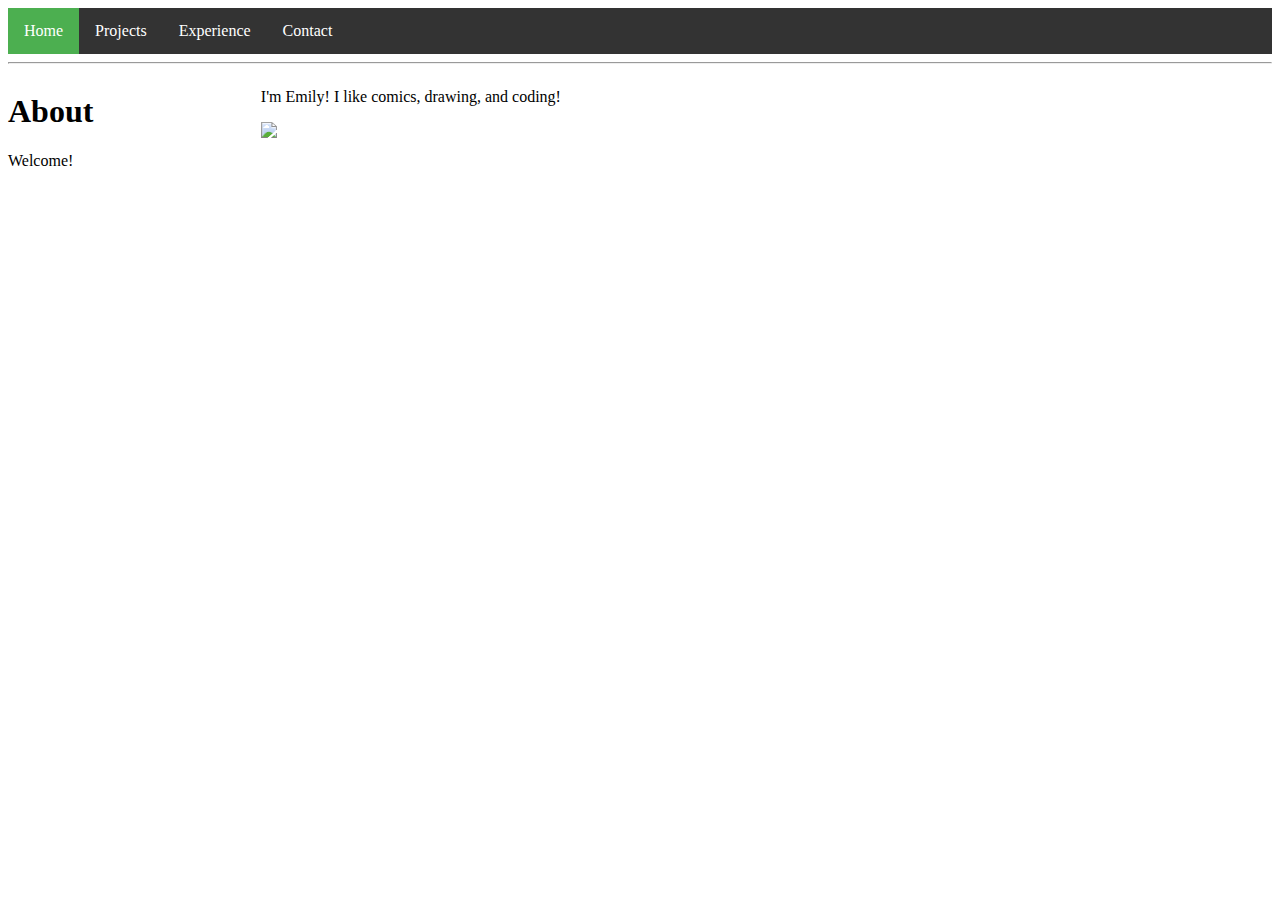
==== index.html @ 3ecdfb92 "learning how this works still" ====
<!DOCTYPE html>
<html>
<head>

<title>Emily's Web Server</title>
<link rel="stylesheet" href="lab-1.css">
</head>
<body>

<nav>
 <ul>
  <li><a class="active" href="index.html">Home</a></li>
  <li><a href="projects.html">Projects</a></li>
  <li><a href="experience.html">Experience</a></li>
  <li><a href="contact.html">Contact</a></li>
 </ul>
</nav>

<hr>

</body>
<section>
   <aside>
      <h1>About</h1>
      <p>Welcome!</p>
   </aside>
   <article>
      <p>I'm Emily! I like comics, drawing, and coding!</p>
      <img src="/images/faceUP.JPG"/>
   </article>
</section>

</html>
---- lab-1.css ----
section {
 display: flex;
}

aside {
 flex: 1
}

article {
 flex: 4
}
nav ul {
    list-style-type: none;
    margin: 0;
    padding: 0;
    overflow: hidden;
    background-color: #333;
}
nav li {
    float: left;
}
nav li a {
    display: block;
    color: white;
    text-align: center;
    padding: 14px 16px;
    text-decoration: none;
}

nav li a:hover:not(.active) {
    background-color: #111;
    color: white;
}

nav .active {
   background-color: #4CAF50;
    color: white;
}
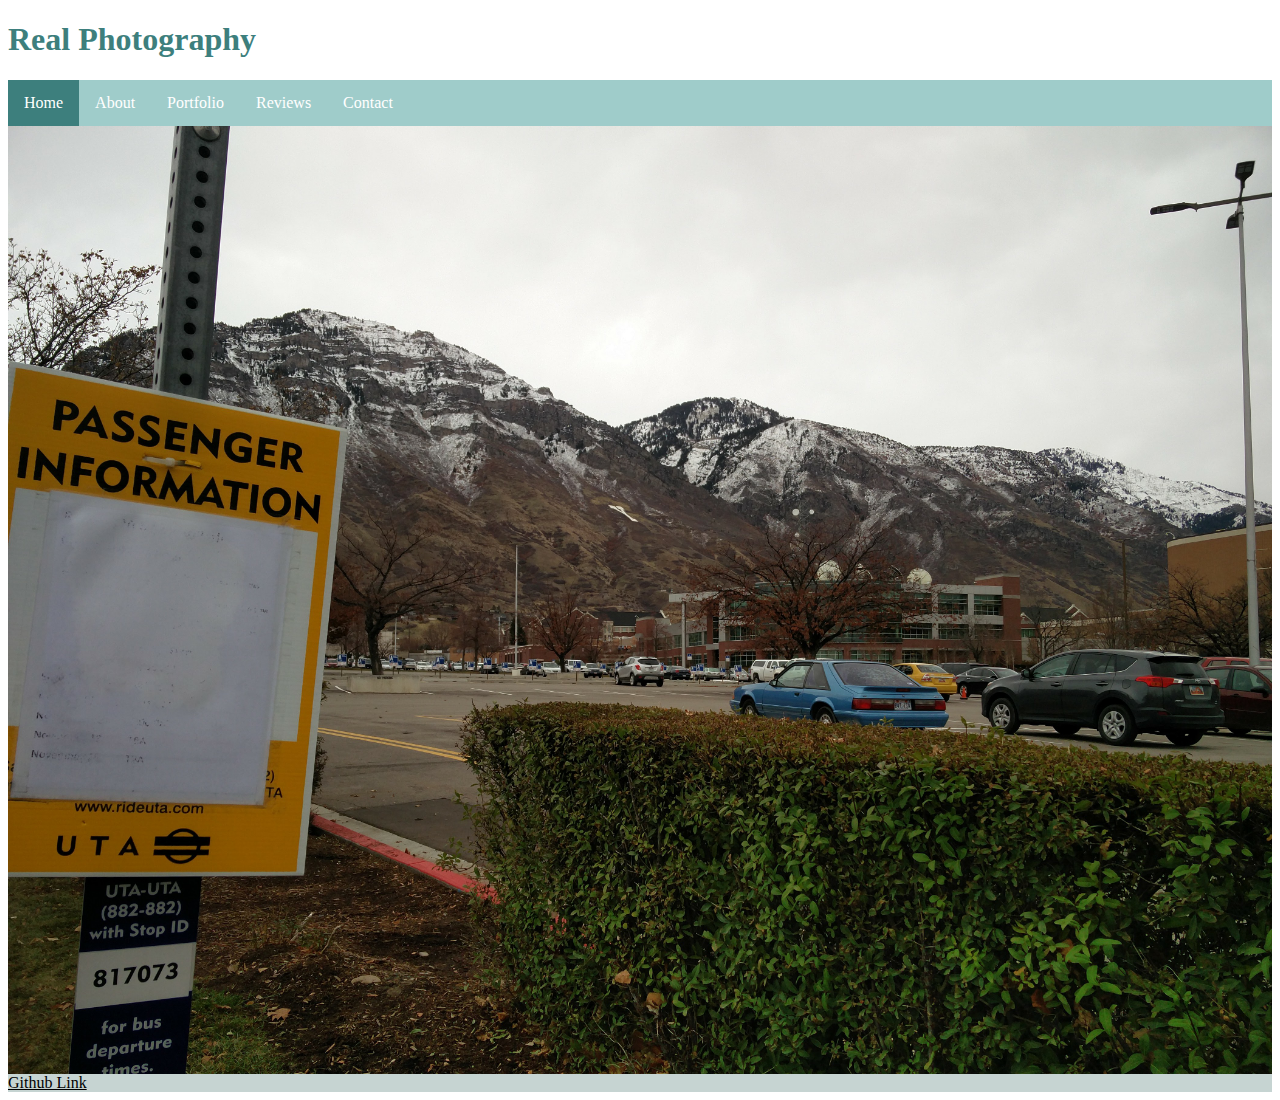
==== commit cd2c57a5: "added files" ====
--- a/index.html
+++ b/index.html
@@ -3,33 +3,31 @@
 <head>
 
 <title>Emily's Web Server</title>
-<link rel="stylesheet" href="lab-1.css">
+<link rel="stylesheet" href="/lab-1.css">
 </head>
 <body>
+
+<h1>Real Photography</h1> 
 
 <nav>
  <ul>
   <li><a class="active" href="index.html">Home</a></li>
-  <li><a href="projects.html">Projects</a></li>
-  <li><a href="experience.html">Experience</a></li>
-  <li><a href="contact.html">Contact</a></li>
+  <li><a href="/pages/about.html">About</a></li>
+  <li><a href="/pages/portfolio.html">Portfolio</a></li>
+  <li><a href="/pages/reviews.html">Reviews</a></li>
+  <li><a href="/pages/contact.html">Contact</a></li>
  </ul>
 </nav>
 
-<hr>
+<section class="image">
+    <img src="/images/IMG_10.jpg"/>
+</section>
 
 </body>
-<section>
-   <aside>
-      <h1>About</h1>
-      <p>Welcome!</p>
-   </aside>
-   <article>
-      <p>I'm Emily! I like comics, drawing, and coding!</p>
-      <img src="/images/faceUP.JPG"/>
-   </article>
-</section>
+
+<footer>
+  <a href="https://github.com/BYU-CS260-Winter-2018/lab-1-dizzyflick" style="display: block;
+   background-color:#C6D4D2;">Github Link</a>
+</footer>
 
 </html>
-
-
--- a/lab-1.css
+++ b/lab-1.css
@@ -1,20 +1,33 @@
-section {
- display: flex;
+a {
+   color: black
 }
 
-aside {
- flex: 1
+section {
+  display: flex;
 }
 
-article {
- flex: 4
+@font-face {
+  font-family: "myfont";
+  src: url("https://fonts.googleapis.com/css?family=Slabo+27px");
 }
+
+.portfolio {
+   display: grid;
+   grid-template: auto auto auto / 1fr 1fr 1fr;
+   grid-column-gap: 10px;
+   grid-row-gap: 5px;
+}
+
+p {
+   font-family: "myfont", serif;
+}
+
 nav ul {
     list-style-type: none;
     margin: 0;
     padding: 0;
     overflow: hidden;
-    background-color: #333;
+    background-color: #9FCCCA;
 }
 nav li {
     float: left;
@@ -28,11 +41,21 @@
 }
 
 nav li a:hover:not(.active) {
-    background-color: #111;
+    background-color: #637F7F;
     color: white;
 }
 
 nav .active {
-   background-color: #4CAF50;
-    color: white;
+   background-color: #3D7F7D;
+   color: white;
 }
+
+h1 {
+   font-family: "myfont," serif;
+   color: #3D7F7D;
+}
+
+.image img {
+   width: 100%;
+   max-height: 1000px;
+}
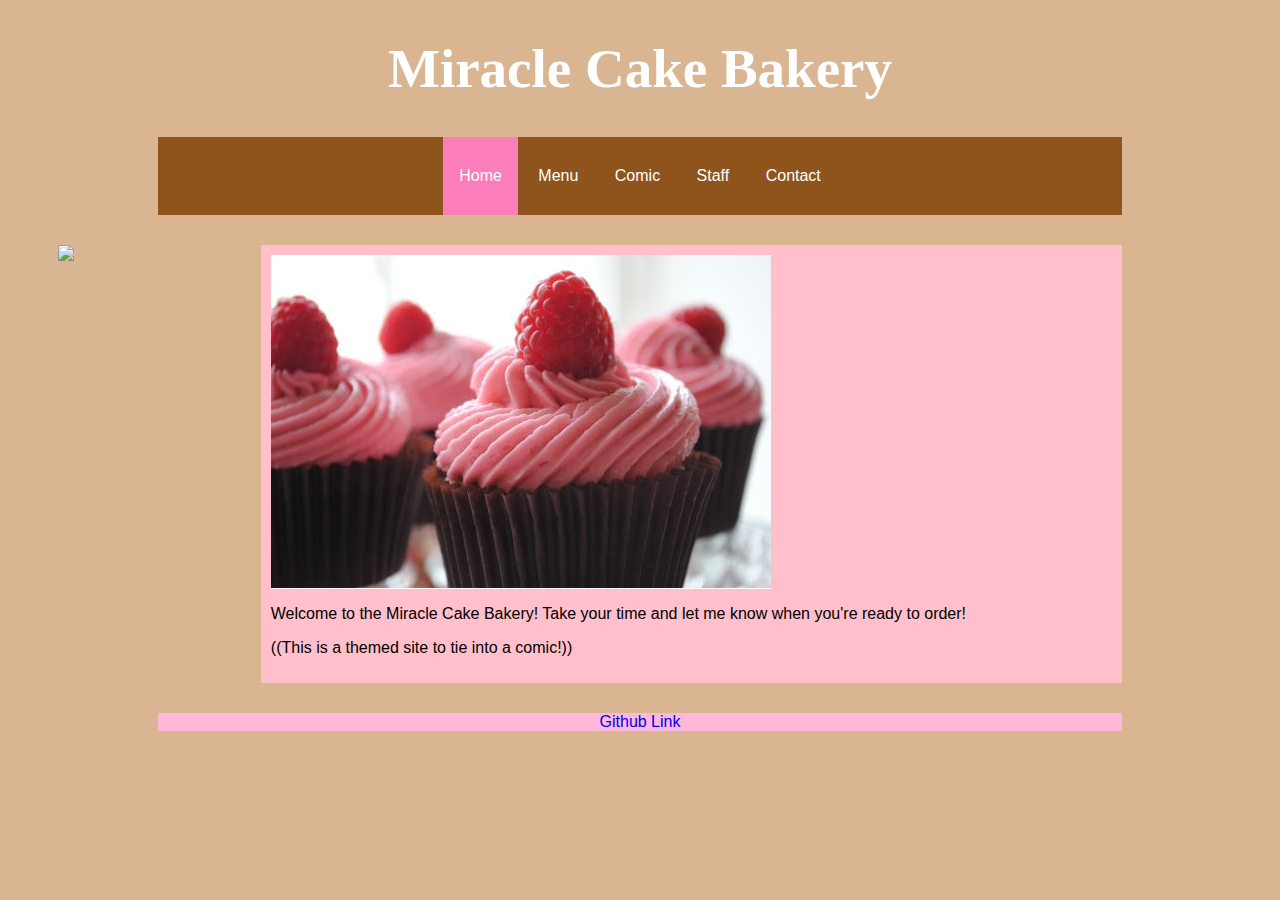
==== commit 98253429: "hoping this is the final ver" ====
--- a/index.html
+++ b/index.html
@@ -2,32 +2,45 @@
 <html>
 <head>
 
-<title>Emily's Web Server</title>
-<link rel="stylesheet" href="/lab-1.css">
+<title>Welcome!</title>
+<link rel="stylesheet" href="/mcstyle.css">
+<link rel="shortcut icon" type="image/x-icon" href="/images/cake.ico"/>
 </head>
 <body>
 
-<h1>Real Photography</h1> 
+<h1>Miracle Cake Bakery
+</h1> 
 
 <nav>
  <ul>
   <li><a class="active" href="index.html">Home</a></li>
-  <li><a href="/pages/about.html">About</a></li>
-  <li><a href="/pages/portfolio.html">Portfolio</a></li>
-  <li><a href="/pages/reviews.html">Reviews</a></li>
+  <li><a href="/pages/menu.html">Menu</a></li>
+  <li><a href="/pages/comic.html">Comic</a></li>
+  <li><a href="/pages/staff.html">Staff</a></li>
   <li><a href="/pages/contact.html">Contact</a></li>
  </ul>
 </nav>
 
+<div class="container">
+
+<div class="sidebar">
+ <section class="image">
+      <img src="/images/day.png"/>
+</section>
+</div>
+
+<div class="main">
 <section class="image">
-    <img src="/images/IMG_10.jpg"/>
+<img src="/images/cupcake.jpg">
 </section>
-
+	<p>Welcome to the Miracle Cake Bakery! Take your time and let me know when you're ready to order!</p>
+        <p>((This is a themed site to tie into a comic!))</p>
+      </div>
+</div>
 </body>
 
 <footer>
-  <a href="https://github.com/BYU-CS260-Winter-2018/lab-1-dizzyflick" style="display: block;
-   background-color:#C6D4D2;">Github Link</a>
+  <a href="https://github.com/dizzyflick/MCSite">Github Link</a>
 </footer>
 
 </html>
--- a/mcstyle.css
+++ b/mcstyle.css
@@ -0,0 +1,120 @@
+.container {
+    display: grid;
+    grid-template-columns: 1fr 4fr;
+    grid-template-rows: auto auto auto;
+    grid-template-areas: 
+        "header header"
+        "sidebar main"
+        "footer footer";
+    grid-gap: 30px 0px;
+}
+
+body{
+   background-color: #d9b592;
+   font-family: 'Dosis', sans-serif;
+}
+
+section {
+  display: flex;
+}
+
+font-face {
+  <link href="https://fonts.googleapis.com/css?family=Dosis|Great+Vibes" rel="stylesheet">
+}
+
+.menu {
+   display: grid;
+   grid-template: auto auto auto auto / 1fr 1fr 1fr;
+   grid-column-gap: 0px;
+   grid-row-gap: 20px;
+}
+
+.menu img {
+    height: 125px;
+    width: 250px;
+}
+
+.comic {
+   display: grid;
+   grid-template: auto auto/ 1fr;
+   grid-column-gap: 10px;
+   grid-row-gap: 5px;
+}
+
+p {
+   font-family: 'Dosis', sans-serif;
+}
+
+nav ul {
+    list-style-type: none;
+    margin: 0px 150px;
+    padding: 0;
+    overflow: hidden;
+    background-color: #8f541c;
+    text-align: center;
+}
+nav li {
+    display: inline-block;
+}
+nav li a {
+    display: block;
+    color: white;
+    text-align: center;
+    padding: 30px 16px;
+    text-decoration: none;
+}
+
+nav li a:hover:not(.active) {
+    background-color: #ffb8da;
+    color: white;
+}
+
+nav .active {
+   background-color: #fb7eba;
+   color: white;
+}
+
+h1 {
+ grid-area: header;
+  font-family: 'Great Vibes', cursive;
+   font-size: 55px;
+   color: #fff;
+    text-align: center;
+}
+
+.sidebar {
+    grid-area: sidebar;
+    padding: 0px 0px 0px 50px;
+}
+
+.main {
+    grid-area: main;
+    margin: 0px 150px 0px 0px;
+    padding: 10px;
+    background-color: pink;
+}
+
+.image img {
+   size: 100%;
+   position: relative ;
+   max-width: 100%;
+}
+
+footer {
+ grid-area: footer;
+   display: block; 
+    margin: 0px 150px;
+    background-color:#ffb8da;
+    color: purple;
+    text-align: center;
+
+}
+
+footer a {
+    text-decoration: none;
+}
+
+.staff img {
+    float: left;
+    max-width: 400px;
+}
